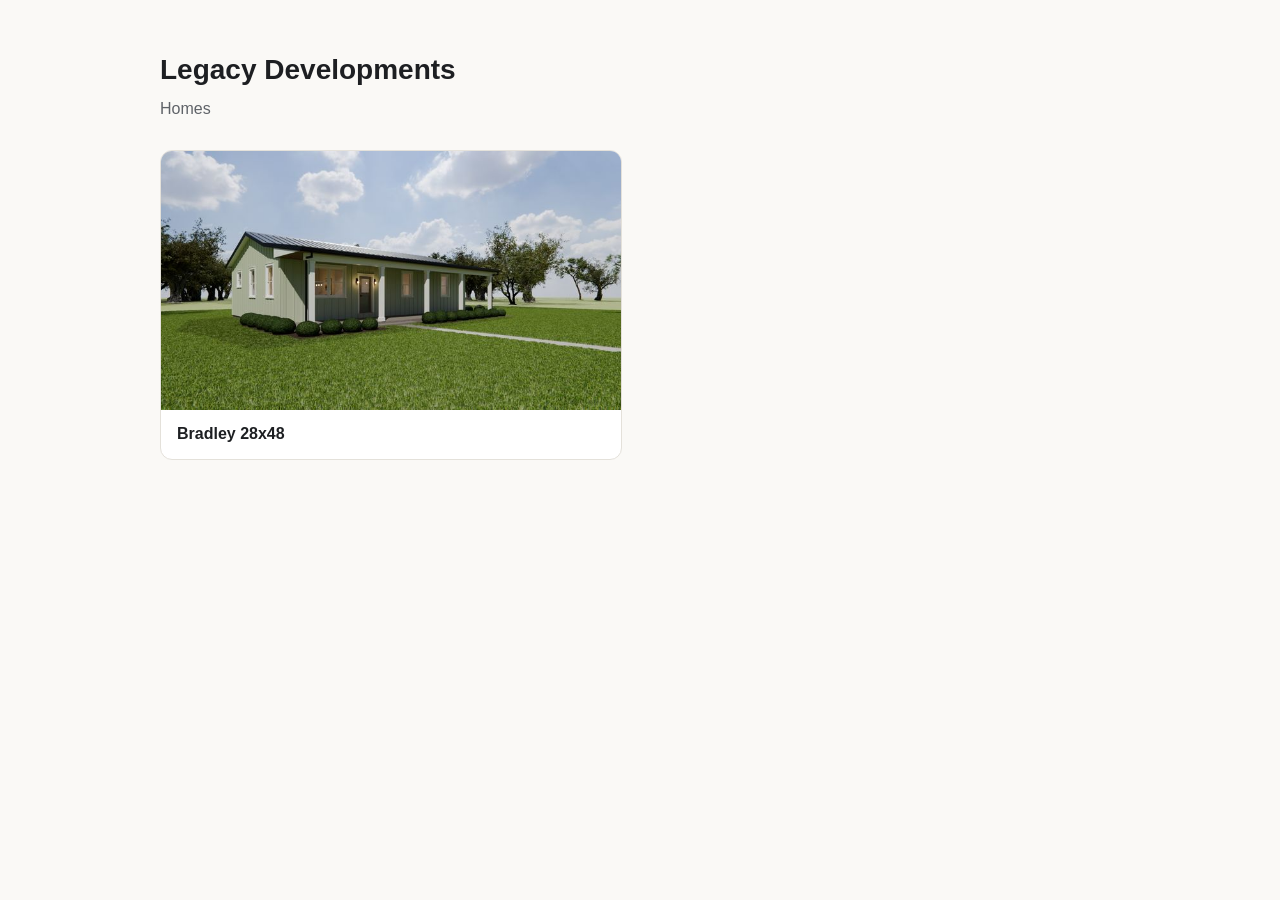
==== index.html @ 85adbe11 "Bradley 28x48 client page: photos, walkthrough video, 3D tour, floor plan Co-Authored-By: Claude Opu" ====
<!doctype html>
<html lang="en"><head><meta charset="utf-8"><meta name="viewport" content="width=device-width,initial-scale=1">
<title>Legacy Developments | Homes</title>
<style>
body{margin:0;background:#faf9f6;color:#1d1f22;font:16px/1.55 -apple-system,BlinkMacSystemFont,"Segoe UI",Roboto,Helvetica,Arial,sans-serif}
main{max-width:960px;margin:auto;padding:48px 16px}
h1{font-size:28px;margin:0 0 6px}.sub{color:#5f6368;margin:0 0 28px}
a.card{display:block;text-decoration:none;color:inherit;border:1px solid #e4e1da;border-radius:12px;overflow:hidden;background:#fff;max-width:460px}
a.card img{width:100%;display:block;aspect-ratio:16/9;object-fit:cover}
a.card div{padding:12px 16px;font-weight:600}
</style></head><body><main>
<h1>Legacy Developments</h1><p class="sub">Homes</p>
<a class="card" href="bradley/"><img src="bradley/media/thumb/01_front_exterior.jpg" alt="Bradley 28x48"><div>Bradley 28x48</div></a>
</main></body></html>
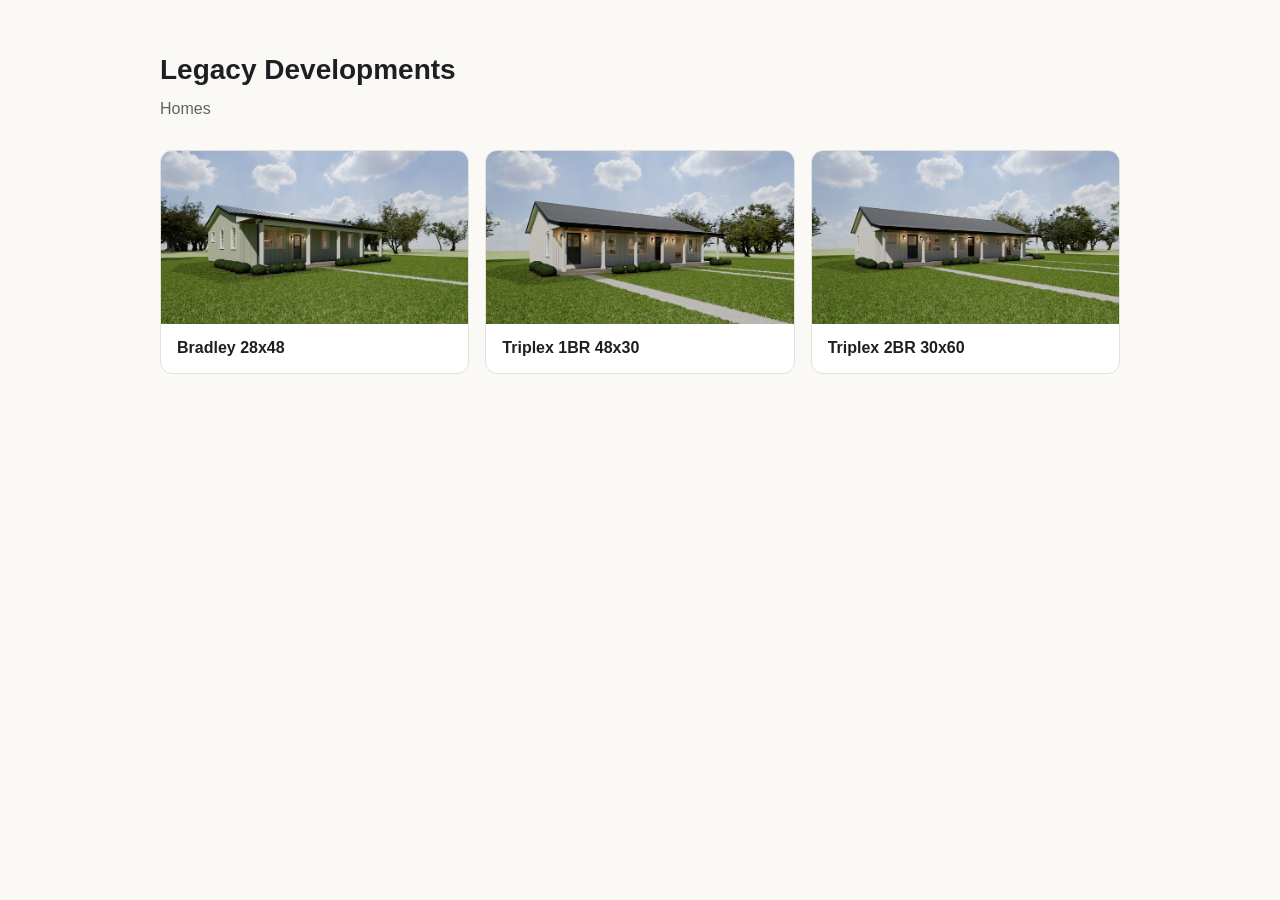
==== commit d3acf577: "Landing page: list all three houses Co-Authored-By: Claude Opus 5.5 <noreply@anthropic.com>" ====
--- a/index.html
+++ b/index.html
@@ -5,10 +5,15 @@
 body{margin:0;background:#faf9f6;color:#1d1f22;font:16px/1.55 -apple-system,BlinkMacSystemFont,"Segoe UI",Roboto,Helvetica,Arial,sans-serif}
 main{max-width:960px;margin:auto;padding:48px 16px}
 h1{font-size:28px;margin:0 0 6px}.sub{color:#5f6368;margin:0 0 28px}
-a.card{display:block;text-decoration:none;color:inherit;border:1px solid #e4e1da;border-radius:12px;overflow:hidden;background:#fff;max-width:460px}
+.grid{display:grid;grid-template-columns:repeat(auto-fill,minmax(280px,1fr));gap:16px}
+a.card{display:block;text-decoration:none;color:inherit;border:1px solid #e4e1da;border-radius:12px;overflow:hidden;background:#fff}
 a.card img{width:100%;display:block;aspect-ratio:16/9;object-fit:cover}
 a.card div{padding:12px 16px;font-weight:600}
 </style></head><body><main>
 <h1>Legacy Developments</h1><p class="sub">Homes</p>
+<div class="grid">
 <a class="card" href="bradley/"><img src="bradley/media/thumb/01_front_exterior.jpg" alt="Bradley 28x48"><div>Bradley 28x48</div></a>
+<a class="card" href="triplex-1br/"><img src="triplex-1br/media/thumb/01_front_exterior.jpg" alt="Triplex 1BR 48x30"><div>Triplex 1BR 48x30</div></a>
+<a class="card" href="triplex-2br/"><img src="triplex-2br/media/thumb/01_front_exterior.jpg" alt="Triplex 2BR 30x60"><div>Triplex 2BR 30x60</div></a>
+</div>
 </main></body></html>
